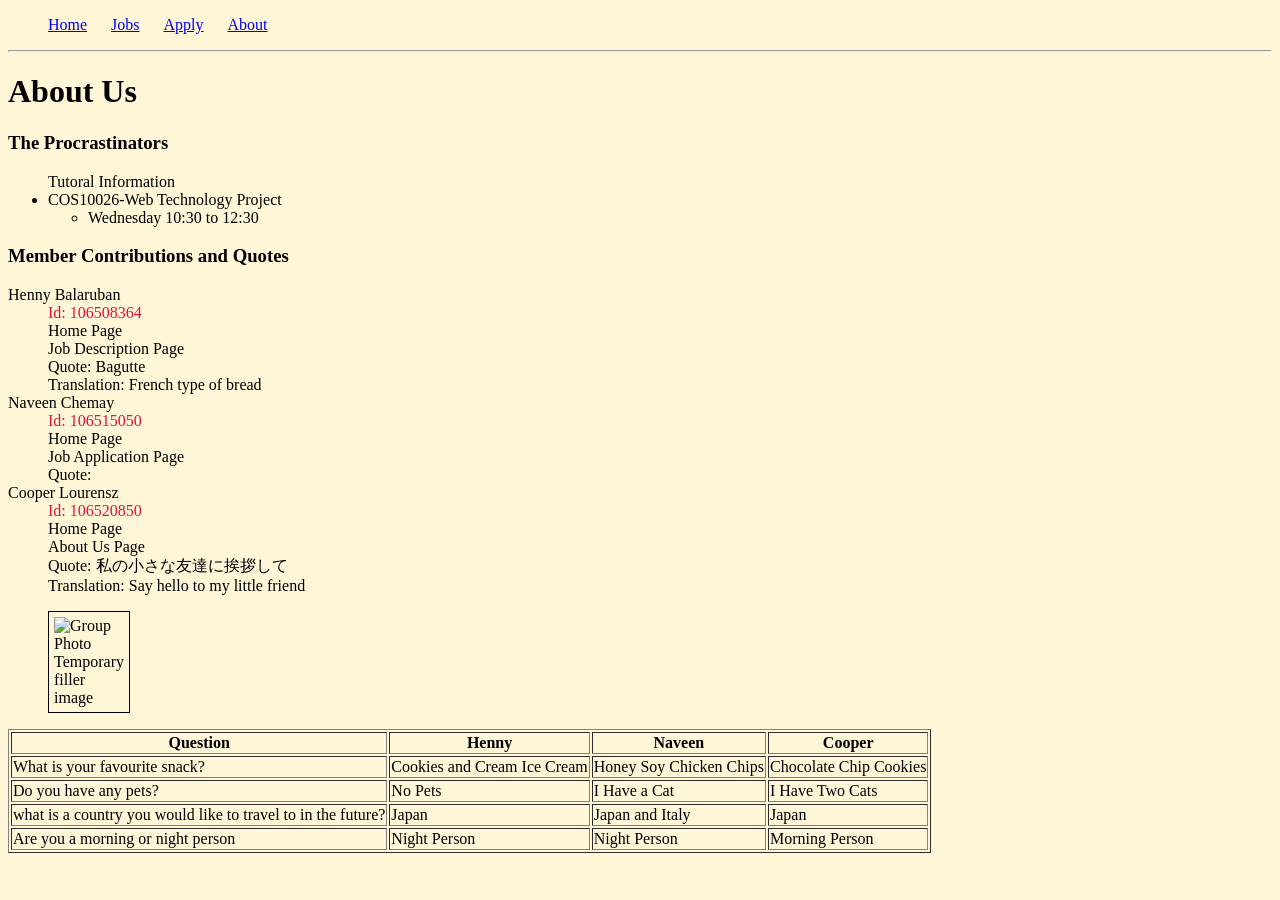
==== about.html @ 78cb0199 "" ====
<!DOCTYPE html>
<html lang="en">

<head>
    <meta charset="UTF-8">
    <meta name="viewport" content="width=device-width, initial-scale=1.0">
    <title>About Us</title>
    <link rel="stylesheet" href="styles.css">

    <style>
        figure {
            width: min-content;
            border: 1px solid black;
            padding: 5px;
        }
    </style>
</head>

<body>
    <header>
        <!-- Horrizontal navigation to pages  -->
        <ul class="nav">
            <li><a href="home.html">Home</a></li>
            <li><a href="jobs.html">Jobs</a></li>
            <li><a href="apply.html">Apply</a></li>
            <li><a href="about.html">About</a></li>
        </ul>
        <hr>
    </header>
    <h1>About Us</h1>
    <h3>The Procrastinators</h3>
    <ul>
        Tutoral Information
        <li>COS10026-Web Technology Project</li>
        <ul>
            <li>Wednesday 10:30 to 12:30</li>
        </ul>
    </ul>
    <h3>Member Contributions and Quotes</h3>
    <dl>
        <dt>Henny Balaruban</dt>
        <dd style="color: crimson;"> Id: 106508364</dd>
        <dd>Home Page</dd>
        <dd>Job Description Page</dd>
        <dd>Quote: Bagutte</dd>
        <dd>Translation: French type of bread</dd>
        <dt>Naveen Chemay</dt>
        <dd style="color: crimson;">Id: 106515050</dd>
        <dd>Home Page</dd>
        <dd>Job Application Page</dd>
        <dd>Quote: </dd>
        <dt>Cooper Lourensz</dt>
        <dd style="color: crimson;">Id: 106520850</dd>
        <dd>Home Page</dd>
        <dd>About Us Page</dd>
        <dd>Quote: 私の小さな友達に挨拶して </dd>
        <dd>Translation: Say hello to my little friend</dd>
    </dl>

    <figure>

        <img src="Images/GroupPhoto.HEIC" alt="Group Photo">
        <figcaption>Temporary filler image</figcaption>
    </figure>

    <table border="1">
        <tr>
            <th>Question</th>
            <th>Henny</th>
            <th>Naveen</th>
            <th>Cooper</th>
        </tr>
        <tr>
            <td>What is your favourite snack?</td>
            <td>Cookies and Cream Ice Cream</td>
            <td>Honey Soy Chicken Chips</td>
            <td>Chocolate Chip Cookies</td>
        </tr>
        <tr>
            <td>Do you have any pets?</td>
            <td>No Pets</td>
            <td>I Have a Cat</td>
            <td>I Have Two Cats</td>
        </tr>
        <tr>
            <td>what is a country you would like to travel to in the future?</td>
            <td>Japan</td>
            <td>Japan and Italy</td>
            <td>Japan</td>
        </tr>
        <tr>
            <td>Are you a morning or night person</td>
            <td>Night Person</td>
            <td>Night Person</td>
            <td>Morning Person</td>
        </tr>
    </table>
</body>

</html>
---- styles.css ----
ul.nav li {
    display: inline;
    /* Display list items in a horizontal line */
    margin-right: 20px;
    /* Add some spacing between items */
}

body {
    background-color: #fff5d7;
}

.job-listing {
    display: flex;
    gap: 20px;
    justify-content: center;
    padding: 20px;
    max-width: 1000px;
}

.job1,
.job2 {
    background: #ffffff;
    border: 1px solid white;
    border-radius: 8px;
    padding: 20px;
    flex: 1;
    box-shadow: 0 0 10px rgba(0, 0, 0, 0.1);
}
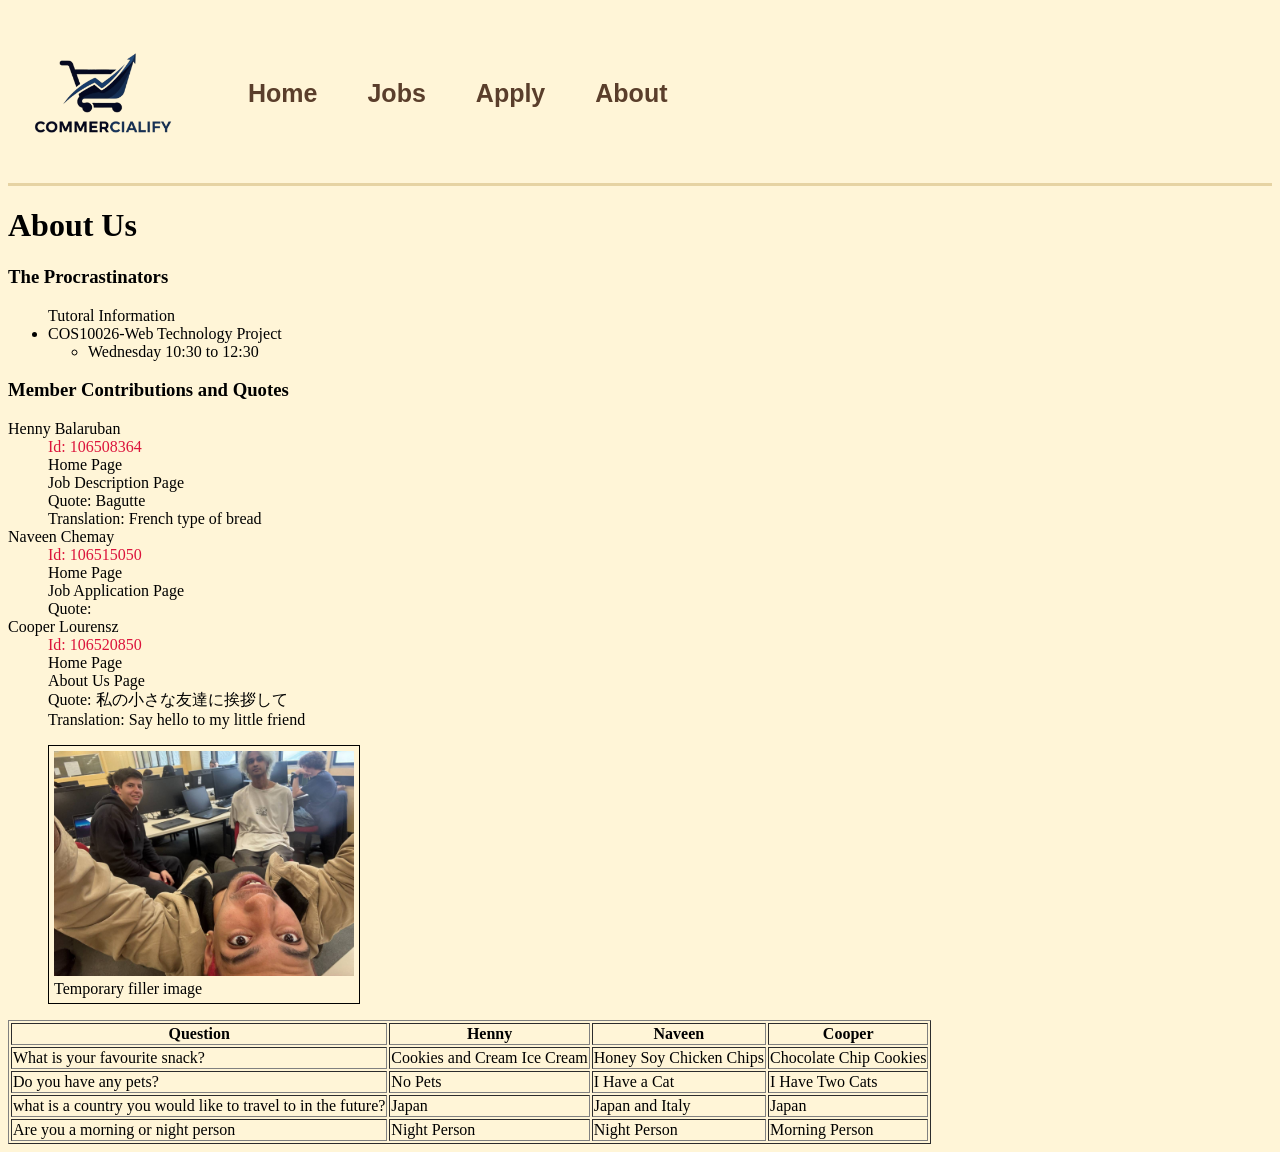
==== commit a3877325: "Navigation Links and Logo" ====
--- a/about.html
+++ b/about.html
@@ -20,6 +20,7 @@
     <header>
         <!-- Horrizontal navigation to pages  -->
         <ul class="nav">
+            <img src="Images/Compressed logo.png" alt="Company Logo" width="150">
             <li><a href="home.html">Home</a></li>
             <li><a href="jobs.html">Jobs</a></li>
             <li><a href="apply.html">Apply</a></li>
@@ -59,7 +60,7 @@
 
     <figure>
 
-        <img src="Images/GroupPhoto.HEIC" alt="Group Photo">
+        <img src="Images/GroupPhoto (1).jpg" alt="Group Photo" width="300">
         <figcaption>Temporary filler image</figcaption>
     </figure>
 
--- a/styles.css
+++ b/styles.css
@@ -15,14 +15,90 @@
     justify-content: center;
     padding: 20px;
     max-width: 1000px;
+
+}
+
+HEAD .job1,
+.job2 {
+    background: #ffffff;
+    border: 1px solid white;
 }
 
 .job1,
 .job2 {
-    background: #ffffff;
+    background: #fff5d7;
     border: 1px solid white;
     border-radius: 8px;
     padding: 20px;
     flex: 1;
     box-shadow: 0 0 10px rgba(0, 0, 0, 0.1);
+
+}
+
+.job1:hover,
+.job2:hover {
+    box-shadow: 0 0 15px rgba(0, 0, 0, 0.2);
+}
+
+.job-listing h4,
+.job-listing h3 {
+    color: #2f182b
+}
+
+.nav {
+    display: flex;
+    align-items: center;
+    gap: 30px;
+    list-style: none;
+    padding: 10px 20px;
+    margin: 0;
+    background-color: #fff5d7;
+}
+
+.nav img {
+    margin-right: 40px;
+}
+
+.nav a {
+    text-decoration: none;
+    font-family: Arial, sans-serif;
+    font-size: 25px;
+    color: #5a3e2b;
+    /* warm dark brown */
+    font-weight: 600;
+    transition: all 0.3s ease;
+}
+
+.nav a:hover {
+    color: #d97706;
+}
+
+.nav a:active {
+    color: #b45309;
+}
+
+header hr {
+    border: none;
+    height: 3px;
+    background-color: #e6d3a3;
+    margin-top: 5px;
+}
+
+.nav a {
+    position: relative;
+}
+
+.nav a::after {
+    content: "";
+    position: absolute;
+    width: 0;
+    height: 2px;
+    bottom: -4px;
+    left: 0;
+    background-color: #d97706;
+    transition: width 0.3s ease;
+}
+
+.nav a:hover::after {
+    width: 100%;
 }
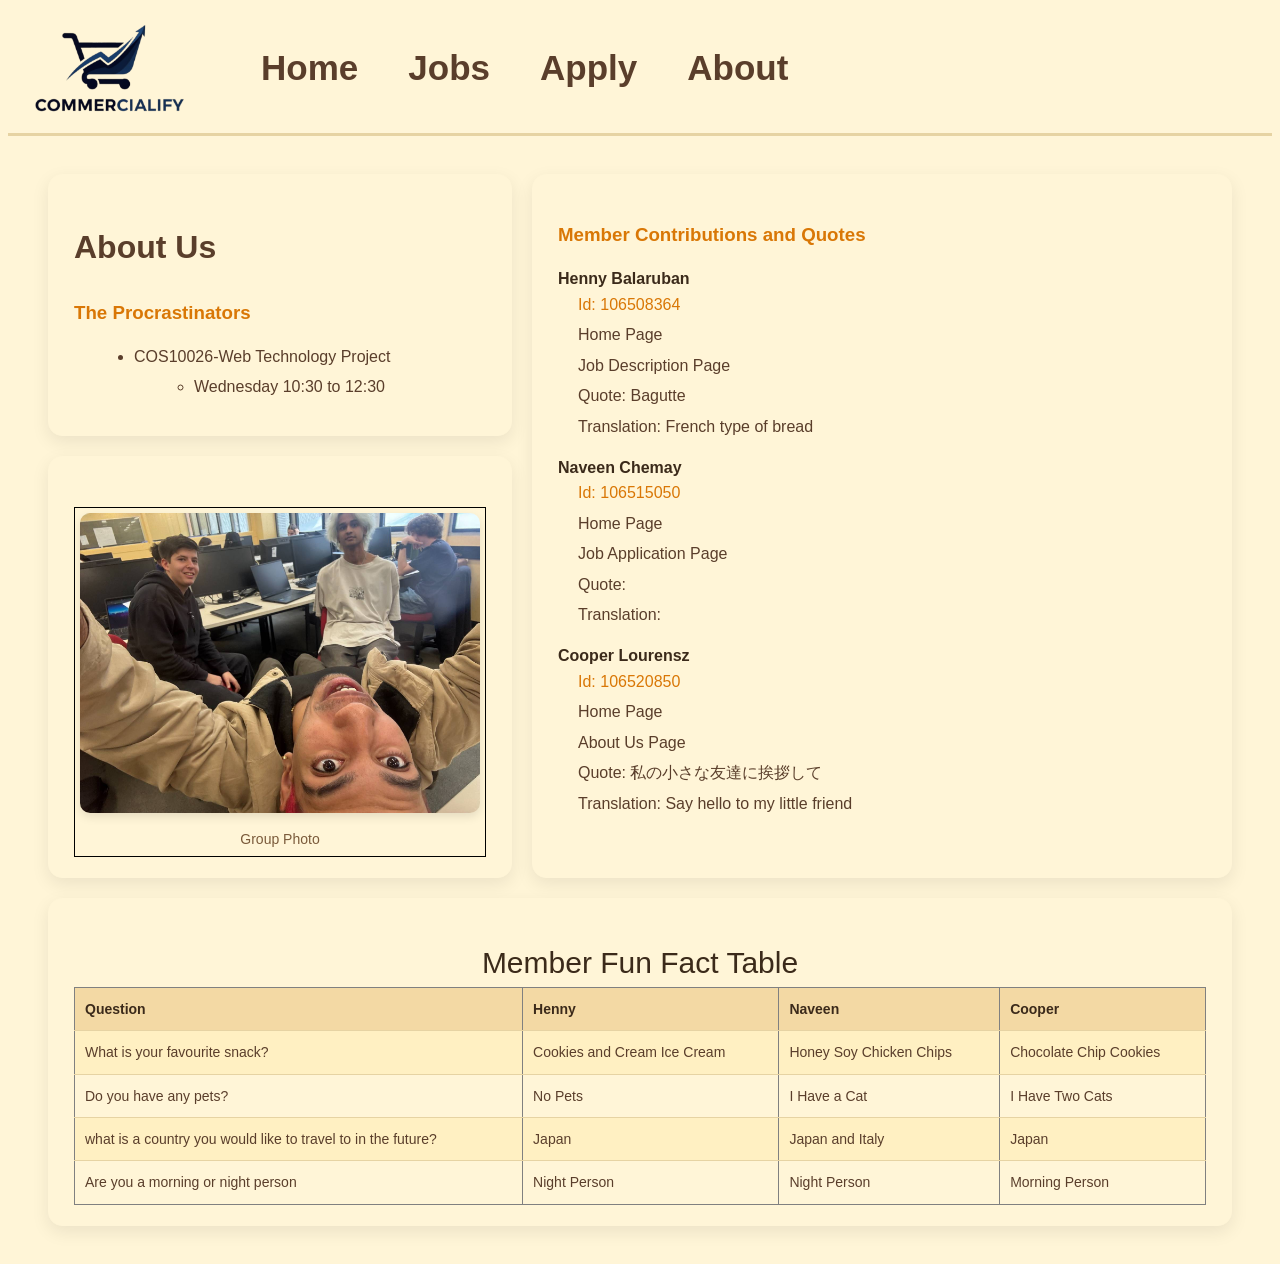
==== commit 41d8f200: "About page done and links and logo for all pages css done" ====
--- a/about.html
+++ b/about.html
@@ -6,6 +6,7 @@
     <meta name="viewport" content="width=device-width, initial-scale=1.0">
     <title>About Us</title>
     <link rel="stylesheet" href="styles.css">
+    <link rel="stylesheet" href="about.css">
 
     <style>
         figure {
@@ -20,7 +21,7 @@
     <header>
         <!-- Horrizontal navigation to pages  -->
         <ul class="nav">
-            <img src="Images/Compressed logo.png" alt="Company Logo" width="150">
+            <img src="Images/Compressed logo.png" alt="Company Logo" height="100">
             <li><a href="home.html">Home</a></li>
             <li><a href="jobs.html">Jobs</a></li>
             <li><a href="apply.html">Apply</a></li>
@@ -28,74 +29,83 @@
         </ul>
         <hr>
     </header>
-    <h1>About Us</h1>
-    <h3>The Procrastinators</h3>
-    <ul>
-        Tutoral Information
-        <li>COS10026-Web Technology Project</li>
-        <ul>
-            <li>Wednesday 10:30 to 12:30</li>
-        </ul>
-    </ul>
-    <h3>Member Contributions and Quotes</h3>
-    <dl>
-        <dt>Henny Balaruban</dt>
-        <dd style="color: crimson;"> Id: 106508364</dd>
-        <dd>Home Page</dd>
-        <dd>Job Description Page</dd>
-        <dd>Quote: Bagutte</dd>
-        <dd>Translation: French type of bread</dd>
-        <dt>Naveen Chemay</dt>
-        <dd style="color: crimson;">Id: 106515050</dd>
-        <dd>Home Page</dd>
-        <dd>Job Application Page</dd>
-        <dd>Quote: </dd>
-        <dt>Cooper Lourensz</dt>
-        <dd style="color: crimson;">Id: 106520850</dd>
-        <dd>Home Page</dd>
-        <dd>About Us Page</dd>
-        <dd>Quote: 私の小さな友達に挨拶して </dd>
-        <dd>Translation: Say hello to my little friend</dd>
-    </dl>
+    <main class="grid-container">
+        <section class="card card-1">
+            <h1>About Us</h1>
+            <h3>The Procrastinators</h3>
+            <ul>
+                <li>COS10026-Web Technology Project</li>
+                <ul>
+                    <li>Wednesday 10:30 to 12:30</li>
+                </ul>
+            </ul>
+        </section>
+        <section class="card card-2">
+            <h3>Member Contributions and Quotes</h3>
+            <dl>
+                <dt>Henny Balaruban</dt>
+                <dd style="color: #d97706;"> Id: 106508364</dd>
+                <dd>Home Page</dd>
+                <dd>Job Description Page</dd>
+                <dd>Quote: Bagutte</dd>
+                <dd>Translation: French type of bread</dd>
+                <dt>Naveen Chemay</dt>
+                <dd style="color: #d97706;">Id: 106515050</dd>
+                <dd>Home Page</dd>
+                <dd>Job Application Page</dd>
+                <dd>Quote: </dd>
+                <dd>Translation:</dd>
+                <dt>Cooper Lourensz</dt>
+                <dd style="color: #d97706;">Id: 106520850</dd>
+                <dd>Home Page</dd>
+                <dd>About Us Page</dd>
+                <dd>Quote: 私の小さな友達に挨拶して </dd>
+                <dd>Translation: Say hello to my little friend</dd>
+            </dl>
+        </section>
+        <section class="card card-3">
+            <figure>
 
-    <figure>
-
-        <img src="Images/GroupPhoto (1).jpg" alt="Group Photo" width="300">
-        <figcaption>Temporary filler image</figcaption>
-    </figure>
-
-    <table border="1">
-        <tr>
-            <th>Question</th>
-            <th>Henny</th>
-            <th>Naveen</th>
-            <th>Cooper</th>
-        </tr>
-        <tr>
-            <td>What is your favourite snack?</td>
-            <td>Cookies and Cream Ice Cream</td>
-            <td>Honey Soy Chicken Chips</td>
-            <td>Chocolate Chip Cookies</td>
-        </tr>
-        <tr>
-            <td>Do you have any pets?</td>
-            <td>No Pets</td>
-            <td>I Have a Cat</td>
-            <td>I Have Two Cats</td>
-        </tr>
-        <tr>
-            <td>what is a country you would like to travel to in the future?</td>
-            <td>Japan</td>
-            <td>Japan and Italy</td>
-            <td>Japan</td>
-        </tr>
-        <tr>
-            <td>Are you a morning or night person</td>
-            <td>Night Person</td>
-            <td>Night Person</td>
-            <td>Morning Person</td>
-        </tr>
-    </table>
+                <img src="Images/GroupPhoto (1).jpg" alt="Group Photo" width="400">
+                <figcaption>Group Photo</figcaption>
+            </figure>
+        </section>
+        <section class="card card-4">
+            <table border="1">
+                <caption class="table_caption">Member Fun Fact Table </caption>
+                <tr>
+                    <th>Question</th>
+                    <th>Henny</th>
+                    <th>Naveen</th>
+                    <th>Cooper</th>
+                </tr>
+                <tr>
+                    <td>What is your favourite snack?</td>
+                    <td>Cookies and Cream Ice Cream</td>
+                    <td>Honey Soy Chicken Chips</td>
+                    <td>Chocolate Chip Cookies</td>
+                </tr>
+                <tr>
+                    <td>Do you have any pets?</td>
+                    <td>No Pets</td>
+                    <td>I Have a Cat</td>
+                    <td>I Have Two Cats</td>
+                </tr>
+                <tr>
+                    <td>what is a country you would like to travel to in the future?</td>
+                    <td>Japan</td>
+                    <td>Japan and Italy</td>
+                    <td>Japan</td>
+                </tr>
+                <tr>
+                    <td>Are you a morning or night person</td>
+                    <td>Night Person</td>
+                    <td>Night Person</td>
+                    <td>Morning Person</td>
+                </tr>
+            </table>
+        </section>
+    </main>
 </body>
 
 </html>
--- a/styles.css
+++ b/styles.css
@@ -62,7 +62,7 @@
 .nav a {
     text-decoration: none;
     font-family: Arial, sans-serif;
-    font-size: 25px;
+    font-size: 35px;
     color: #5a3e2b;
     /* warm dark brown */
     font-weight: 600;
@@ -82,6 +82,7 @@
     height: 3px;
     background-color: #e6d3a3;
     margin-top: 5px;
+
 }
 
 .nav a {
--- a/about.css
+++ b/about.css
@@ -0,0 +1,175 @@
+/* Main container */
+main {
+    padding: 30px 40px;
+    font-family: Arial, sans-serif;
+    color: #5a3e2b;
+    line-height: 1.6;
+}
+
+/* Headings */
+main h1 {
+    font-size: 32px;
+    margin-bottom: 10px;
+}
+
+main h3 {
+    margin-top: 25px;
+    margin-bottom: 10px;
+    color: #d97706;
+    /* accent color */
+}
+
+/* Lists */
+main ul {
+    margin-left: 20px;
+    margin-bottom: 15px;
+}
+
+main li {
+    margin-bottom: 5px;
+}
+
+/* Description list (team section) */
+main dl {
+    margin-bottom: 25px;
+}
+
+main dt {
+    font-weight: bold;
+    margin-top: 15px;
+    color: #3b2a1a;
+}
+
+main dd {
+    margin-left: 20px;
+    margin-bottom: 5px;
+}
+
+/* Image + caption */
+figure {
+    margin: 30px 0;
+    text-align: center;
+}
+
+figure img {
+    border-radius: 10px;
+    box-shadow: 0 4px 10px rgba(0, 0, 0, 0.1);
+}
+
+figcaption {
+    margin-top: 8px;
+    font-size: 14px;
+    color: #7a5a3a;
+}
+
+/* Table styling */
+table {
+    width: 100%;
+    border-collapse: collapse;
+    margin-top: 20px;
+    font-size: 14px;
+}
+
+/* Table header */
+th {
+    background-color: #f3d9a4;
+    color: #3b2a1a;
+    padding: 10px;
+    text-align: left;
+}
+
+/* Table cells */
+td {
+    padding: 10px;
+    border-top: 1px solid #e6d3a3;
+}
+
+/* Zebra striping */
+tr:nth-child(even) {
+    background-color: #fff0c2;
+}
+
+/* Hover effect */
+tr:hover {
+    background-color: #ffe4a3;
+}
+
+/* Layout spacing */
+main {
+    padding: 30px 40px;
+    font-family: Arial, sans-serif;
+    color: #5a3e2b;
+}
+
+/* Main grid layout */
+.grid-container {
+    display: grid;
+    grid-template-columns: repeat(12, 1fr);
+    grid-auto-rows: minmax(80px, auto);
+    gap: 20px;
+    padding: 30px 40px;
+    font-family: Arial, sans-serif;
+    color: #5a3e2b;
+    background-color: #fff5d7;
+}
+
+/* Card styling */
+.card {
+    background-color: #fff5d7;
+    padding: 20px 25px;
+    border-radius: 14px;
+    box-shadow: 0 6px 18px rgba(0, 0, 0, 0.08);
+    border: 1px solid #fff5d7;
+    transition: transform 0.2s ease, box-shadow 0.2s ease;
+}
+
+.card:hover {
+    transform: translateY(-4px);
+    box-shadow: 0 10px 24px rgba(0, 0, 0, 0.12);
+}
+
+
+
+/* 1st card (top-left) */
+.card-1 {
+    grid-column: 1 / 2;
+    grid-row: span 1;
+}
+
+/* 2nd card (top-right) */
+.card-2 {
+    grid-column: 2 / 13;
+    grid-row: span 3;
+}
+
+/* 3rd card (bottom-left under card 1) */
+.card-3 {
+    grid-column: 1 / 2;
+    grid-row: span 2;
+}
+
+/* 4th card (table spans full width at bottom) */
+.card-4 {
+    grid-column: 1 / 13;
+}
+
+.card-1 {
+    max-height: 220px;
+}
+
+.card-2 {
+    max-height: 680px;
+}
+
+.card-3 {
+    max-height: 380px;
+}
+
+.card-4 {
+    max-height: 380px;
+}
+
+.table_caption {
+    font-size: 30px;
+    color: #3b2a1a;
+}
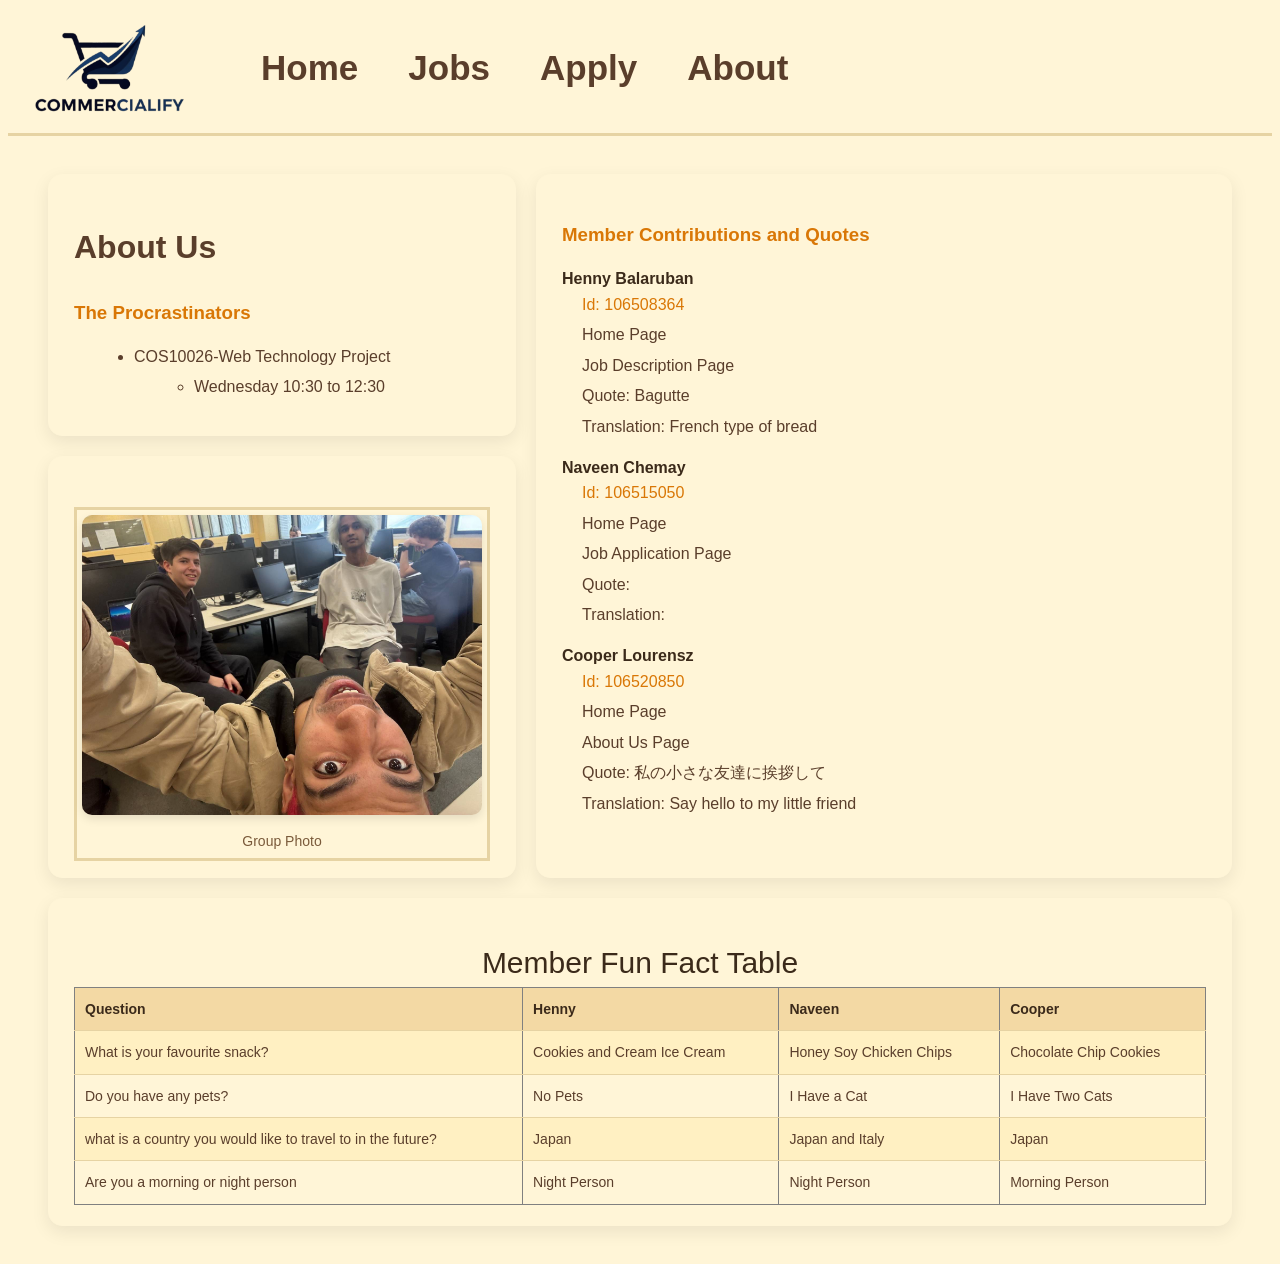
==== commit cd29d4b0: "Group photo border change" ====
--- a/about.html
+++ b/about.html
@@ -11,7 +11,7 @@
     <style>
         figure {
             width: min-content;
-            border: 1px solid black;
+            border: 3px solid #e6d3a3;
             padding: 5px;
         }
     </style>
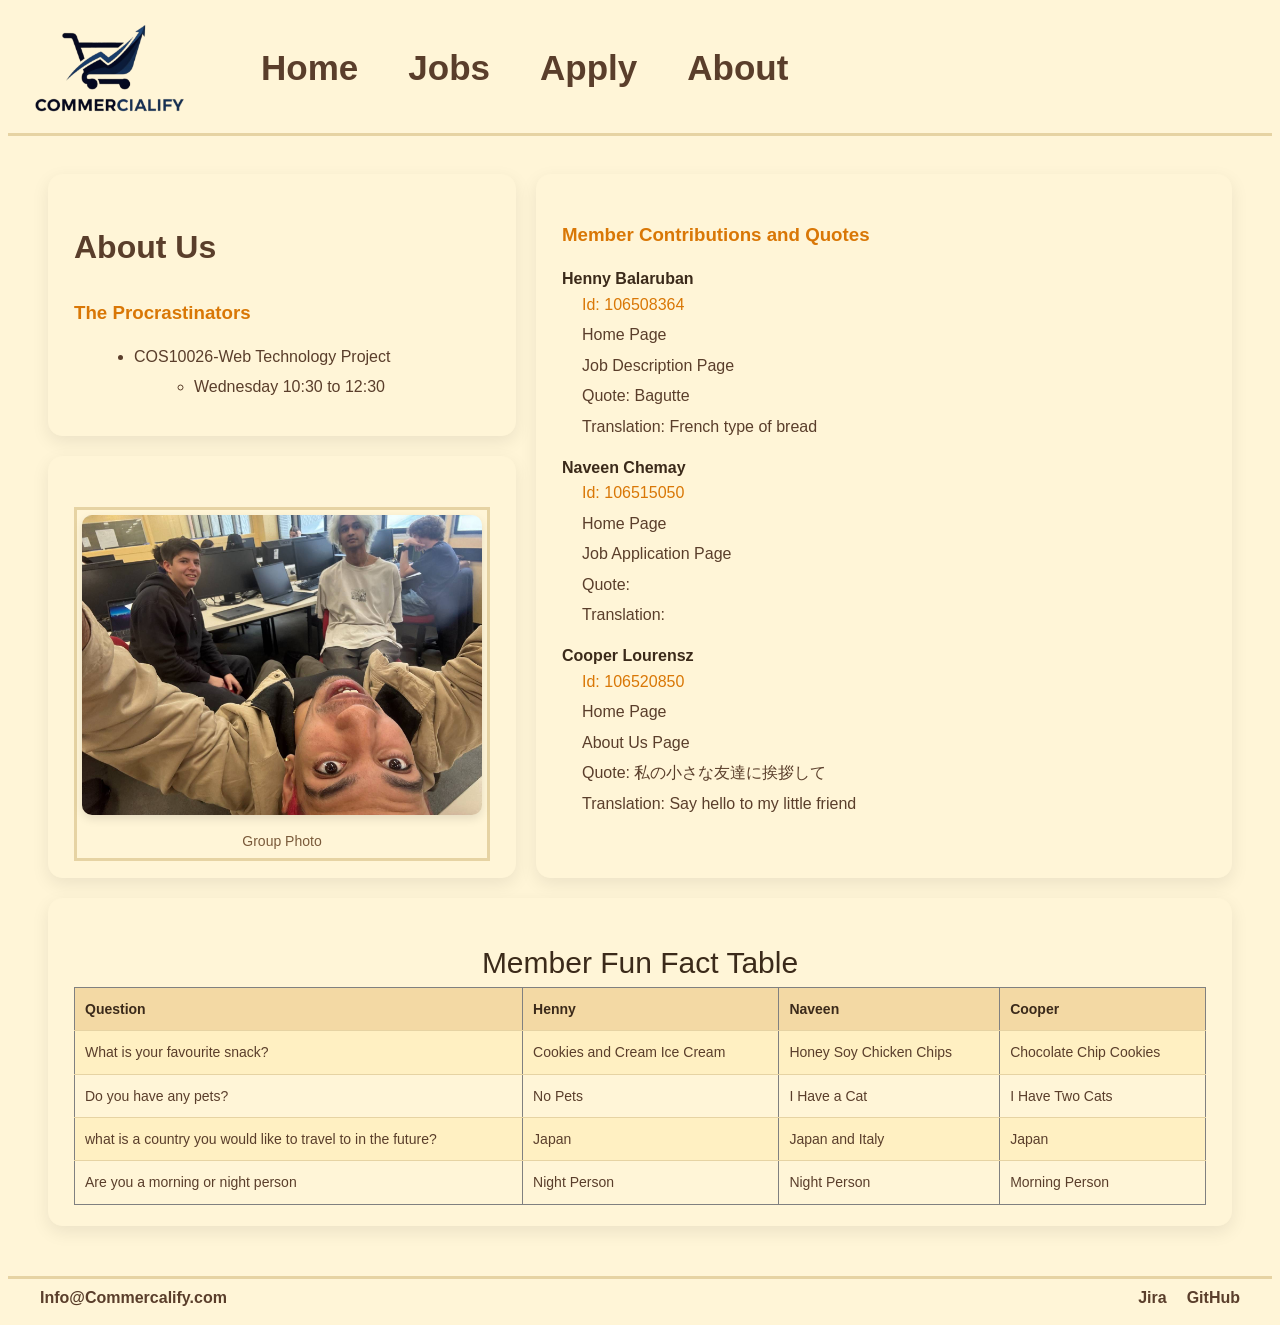
==== commit 2cb4270f: "Footer added to all pages, styling optimised too." ====
--- a/about.html
+++ b/about.html
@@ -106,6 +106,16 @@
             </table>
         </section>
     </main>
+
+    <footer>
+        <div class="footer-content">
+            <a href="mailto:Info@Commercalify.com">Info@Commercalify.com</a>
+            <div class="links">
+                <a href="https://webtechprojecthbnccl.atlassian.net/jira/software/projects/SCRUM/boards/1/backlog?atlOrigin=eyJpIjoiYjcwY2U5ZWMyMDAzNDdmOThkMjVhM2UwYTcxODViZmEiLCJwIjoiaiJ9 " target="_blank">Jira</a>
+                <a href="https://github.com/Hennyy-B/Web_TechProject.git" target="_blank">GitHub</a>
+            </div>
+        </div>
+    </footer>
 </body>
 
 </html>
--- a/styles.css
+++ b/styles.css
@@ -18,31 +18,67 @@
 
 }
 
-HEAD .job1,
-.job2 {
-    background: #ffffff;
-    border: 1px solid white;
+.card {
+    background: #fff5d7;
+    border-radius: 12px;
+    padding: 20px;
+    box-shadow: 0 0 10px rgba(0, 0, 0, 0.1);
+    transition: box-shadow 0.2s ease, transform 0.2s ease;
 }
 
-.job1,
-.job2 {
-    background: #fff5d7;
-    border: 1px solid white;
-    border-radius: 8px;
-    padding: 20px;
-    flex: 1;
-    box-shadow: 0 0 10px rgba(0, 0, 0, 0.1);
-
-}
-
-.job1:hover,
-.job2:hover {
+.card:hover {
     box-shadow: 0 0 15px rgba(0, 0, 0, 0.2);
 }
 
-.job-listing h4,
-.job-listing h3 {
-    color: #2f182b
+.job1, .job2, .job-summary-card {
+    width: 100%;
+}
+
+.job-listing {
+    display: flex;
+    gap: 20px;
+    justify-content: center;
+    padding: 20px;
+    max-width: 1000px;
+    flex-wrap: wrap;
+}
+
+h3 {
+    color: #d97706;
+}
+
+h4 {
+    color: #5a3e2b;
+}
+
+p {
+    color: #5a3e2b;
+    line-height: 1.6;
+}
+
+
+.job-summary {
+    display: flex;
+    justify-content: center;
+    gap: 20px;
+    flex-wrap: wrap;
+    padding: 20px 20px 0;
+}
+
+.job-summary-card,
+.application-tips {
+    max-width: 420px;
+}
+
+.job-count {
+    font-size: 18px;
+    margin-bottom: 16px;
+    font-weight: 700;
+}
+
+.application-tips ul {
+    margin: 0;
+    padding-left: 18px;
 }
 
 .nav {
@@ -50,6 +86,9 @@
     align-items: center;
     gap: 30px;
     list-style: none;
+    padding: 10px 20px;
+    margin: 0;
+    background-color: #fff5d7;
     padding: 10px 20px;
     margin: 0;
     background-color: #fff5d7;
@@ -102,4 +141,37 @@
 
 .nav a:hover::after {
     width: 100%;
+}
+
+footer {
+    background-color: #fff5d7;
+    border-top: 3px solid #e6d3a3;
+    margin-top: 20px;
+}
+
+.footer-content {
+    display: flex;
+    justify-content: space-between;
+    align-items: center;
+    padding: 10px 20px;
+    max-width: 1200px;
+    margin: 0 auto;
+}
+
+.footer-content a {
+    text-decoration: none;
+    color: #5a3e2b;
+    font-family: Arial, sans-serif;
+    font-size: 16px;
+    font-weight: 600;
+    transition: color 0.3s ease;
+}
+
+.footer-content a:hover {
+    color: #d97706;
+}
+
+.links {
+    display: flex;
+    gap: 20px;
 }
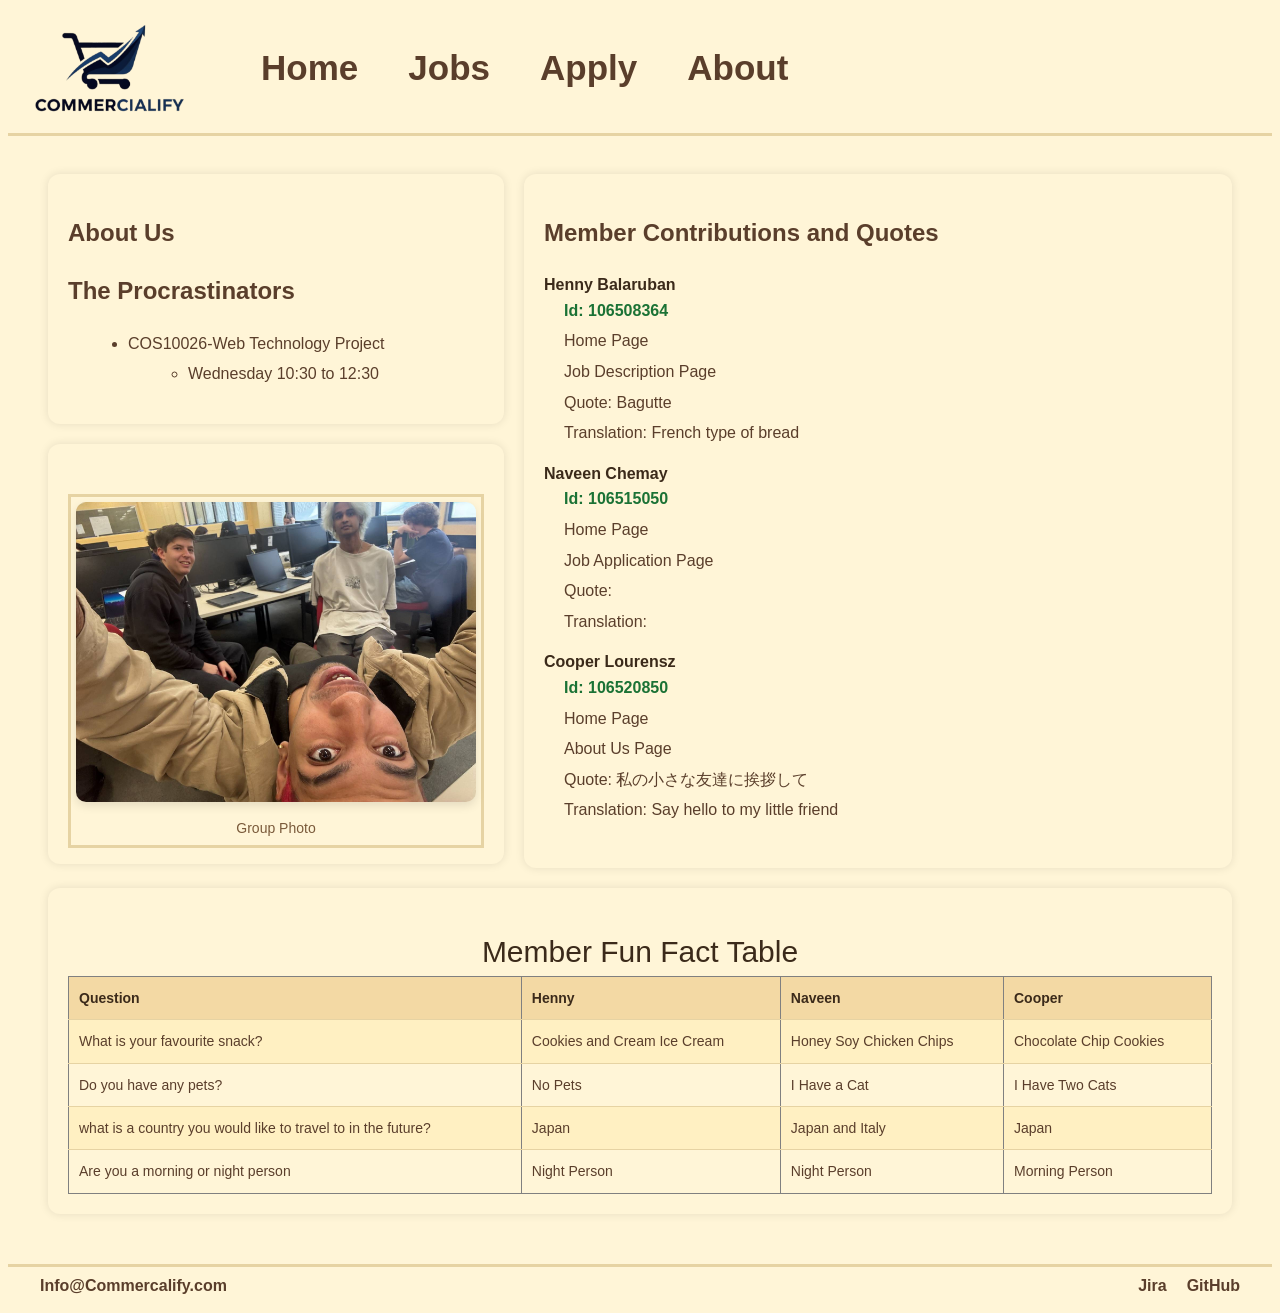
==== commit dbbdd294: "Index page complete" ====
--- a/about.html
+++ b/about.html
@@ -6,7 +6,7 @@
     <meta name="viewport" content="width=device-width, initial-scale=1.0">
     <title>About Us</title>
     <link rel="stylesheet" href="styles.css">
-    <link rel="stylesheet" href="about.css">
+
 
     <style>
         figure {
@@ -22,17 +22,17 @@
         <!-- Horrizontal navigation to pages  -->
         <ul class="nav">
             <img src="Images/Compressed logo.png" alt="Company Logo" height="100">
-            <li><a href="home.html">Home</a></li>
+            <li><a href="index.html">Home</a></li>
             <li><a href="jobs.html">Jobs</a></li>
             <li><a href="apply.html">Apply</a></li>
             <li><a href="about.html">About</a></li>
         </ul>
         <hr>
     </header>
-    <main class="grid-container">
+    <main class="grid_layout">
         <section class="card card-1">
             <h1>About Us</h1>
-            <h3>The Procrastinators</h3>
+            <h2>The Procrastinators</h2>
             <ul>
                 <li>COS10026-Web Technology Project</li>
                 <ul>
@@ -41,22 +41,22 @@
             </ul>
         </section>
         <section class="card card-2">
-            <h3>Member Contributions and Quotes</h3>
+            <h2>Member Contributions and Quotes</h2>
             <dl>
                 <dt>Henny Balaruban</dt>
-                <dd style="color: #d97706;"> Id: 106508364</dd>
+                <dd style="color: #1b7235;"> <strong>Id: 106508364</strong></dd>
                 <dd>Home Page</dd>
                 <dd>Job Description Page</dd>
                 <dd>Quote: Bagutte</dd>
                 <dd>Translation: French type of bread</dd>
                 <dt>Naveen Chemay</dt>
-                <dd style="color: #d97706;">Id: 106515050</dd>
+                <dd style="color: #1b7235;"><strong>Id: 106515050</strong></dd>
                 <dd>Home Page</dd>
                 <dd>Job Application Page</dd>
                 <dd>Quote: </dd>
                 <dd>Translation:</dd>
                 <dt>Cooper Lourensz</dt>
-                <dd style="color: #d97706;">Id: 106520850</dd>
+                <dd style="color: #1b7235;"><strong>Id: 106520850</strong></dd>
                 <dd>Home Page</dd>
                 <dd>About Us Page</dd>
                 <dd>Quote: 私の小さな友達に挨拶して </dd>
@@ -111,7 +111,8 @@
         <div class="footer-content">
             <a href="mailto:Info@Commercalify.com">Info@Commercalify.com</a>
             <div class="links">
-                <a href="https://webtechprojecthbnccl.atlassian.net/jira/software/projects/SCRUM/boards/1/backlog?atlOrigin=eyJpIjoiYjcwY2U5ZWMyMDAzNDdmOThkMjVhM2UwYTcxODViZmEiLCJwIjoiaiJ9 " target="_blank">Jira</a>
+                <a href="https://webtechprojecthbnccl.atlassian.net/jira/software/projects/SCRUM/boards/1/backlog?atlOrigin=eyJpIjoiYjcwY2U5ZWMyMDAzNDdmOThkMjVhM2UwYTcxODViZmEiLCJwIjoiaiJ9 "
+                    target="_blank">Jira</a>
                 <a href="https://github.com/Hennyy-B/Web_TechProject.git" target="_blank">GitHub</a>
             </div>
         </div>
--- a/styles.css
+++ b/styles.css
@@ -9,15 +9,20 @@
     background-color: #fff5d7;
 }
 
-.job-listing {
-    display: flex;
-    gap: 20px;
-    justify-content: center;
-    padding: 20px;
-    max-width: 1000px;
-
-}
-
+h3 {
+    color: #d97706;
+}
+
+h4 {
+    color: #5a3e2b;
+}
+
+p {
+    color: #5a3e2b;
+    line-height: 1.6;
+}
+
+/* Reusable card styling for panel-like containers */
 .card {
     background: #fff5d7;
     border-radius: 12px;
@@ -30,63 +35,60 @@
     box-shadow: 0 0 15px rgba(0, 0, 0, 0.2);
 }
 
-.job1, .job2, .job-summary-card {
+.job1,
+.job2 {
     width: 100%;
 }
+
 
 .job-listing {
     display: flex;
+    /* use flexbox so cards can sit next to each other */
     gap: 20px;
-    justify-content: center;
+    justify-content: left;
+    /* align children toward the left edge */
     padding: 20px;
-    max-width: 1000px;
-    flex-wrap: wrap;
-}
-
-h3 {
-    color: #d97706;
-}
-
-h4 {
-    color: #5a3e2b;
-}
-
-p {
-    color: #5a3e2b;
-    line-height: 1.6;
-}
-
-
-.job-summary {
-    display: flex;
-    justify-content: center;
-    gap: 20px;
-    flex-wrap: wrap;
-    padding: 20px 20px 0;
-}
-
-.job-summary-card,
-.application-tips {
-    max-width: 420px;
-}
+    /* space inside the container */
+}
+
 
 .job-count {
     font-size: 18px;
     margin-bottom: 16px;
     font-weight: 700;
-}
-
-.application-tips ul {
-    margin: 0;
-    padding-left: 18px;
+    /* make the job count text bold */
+}
+
+/* Primary action button styling for apply links */
+.apply-btn {
+    display: inline-block;
+    /* allow padding and width while staying in line */
+    padding: 8px;
+    /* clickable space inside the button */
+    background-color: #ffad50;
+    color: #000000;
+    border-radius: 10px;
+    text-decoration: none;
+    font-weight: 700;
+    /* bold button label for emphasis */
+    transition: background-color 0.2s ease, transform 0.2s ease;
+    /*  hover animation */
+}
+
+.apply-btn:hover {
+    background-color: #b45309;
+    color: #ffffff;
 }
 
 .nav {
     display: flex;
+    /* use flex layout for the navigation row */
     align-items: center;
     gap: 30px;
     list-style: none;
+    /* remove default list bullets */
     padding: 10px 20px;
+    /* space inside the navigation bar */
     margin: 0;
     background-color: #fff5d7;
     padding: 10px 20px;
@@ -143,6 +145,7 @@
     width: 100%;
 }
 
+/* Footer design and layout */
 footer {
     background-color: #fff5d7;
     border-top: 3px solid #e6d3a3;
@@ -151,9 +154,12 @@
 
 .footer-content {
     display: flex;
+    /* arrange footer links and contact info in a row */
     justify-content: space-between;
+    /* push content to opposite sides */
     align-items: center;
     padding: 10px 20px;
+    /* space inside the footer container */
     max-width: 1200px;
     margin: 0 auto;
 }
@@ -174,4 +180,262 @@
 .links {
     display: flex;
     gap: 20px;
+}
+
+.search_form {
+    margin: 20px;
+}
+
+.search_form input {
+    padding: 8px;
+    width: 250px;
+    border-radius: 5px;
+    border: 1px solid #f0db9d;
+}
+
+.search_form button {
+    padding: 8px 12px;
+    border: 1px;
+    background-color: #f0db9d;
+    color: #5a3e2b;
+    border-radius: 5px;
+    cursor: pointer;
+}
+
+.home_container {
+    max-width: 1100px;
+    margin: 0 auto;
+    padding: 20px;
+}
+
+.company_name {
+    text-align: center;
+    padding: 30px 10px;
+}
+
+.company_name h1 {
+    font-size: 48px;
+    margin: 0;
+    color: #333;
+    letter-spacing: 1px;
+}
+
+.intro {
+    background: #fff5d7;
+    padding: 20px;
+    border-radius: 10px;
+    margin-bottom: 25px;
+    box-shadow: 0 2px 8px rgba(0, 0, 0, 0.1);
+}
+
+.intro h2 {
+    margin-top: 15px;
+    color: #333;
+}
+
+.intro p {
+    line-height: 1.6;
+    color: #444;
+}
+
+.product_section {
+    margin-top: 20px;
+}
+
+.product_section h2 {
+    margin-bottom: 10px;
+}
+
+.product_table {
+    width: 100%;
+    border-collapse: collapse;
+    background: #fff5d7;
+    border-radius: 10px;
+    box-shadow: 0 2px 8px rgba(0, 0, 0, 0.1);
+}
+
+.product_table th {
+    background-color: #ffcc66;
+    padding: 10px;
+    text-align: left;
+}
+
+.search_section {
+    margin-top: 30px;
+    text-align: center;
+}
+
+.search_form {
+    display: inline-flex;
+    gap: 10px;
+    background: #fff5d7;
+    padding: 10px;
+    border-radius: 10px;
+    box-shadow: 0 2px 8px rgba(0, 0, 0, 0.1);
+}
+
+.search_form input {
+    padding: 10px;
+    width: 250px;
+    border: 1px solid #ccc;
+    border-radius: 6px;
+    outline: none;
+}
+
+.search_form button {
+    padding: 10px 15px;
+    border: none;
+    background-color: #ffb347;
+    color: white;
+    border-radius: 6px;
+    cursor: pointer;
+    transition: 0.3s;
+}
+
+.search_form button:hover {
+    background-color: #ff9933;
+}
+
+/* Main container */
+main {
+    padding: 30px 40px;
+    font-family: Arial, sans-serif;
+    color: #5a3e2b;
+    line-height: 1.6;
+}
+
+/* Lists */
+main ul {
+    margin-left: 20px;
+    margin-bottom: 15px;
+}
+
+main li {
+    margin-bottom: 5px;
+}
+
+/* Description list (team section) */
+main dl {
+    margin-bottom: 25px;
+}
+
+main dt {
+    font-weight: bold;
+    margin-top: 15px;
+    color: #3b2a1a;
+}
+
+main dd {
+    margin-left: 20px;
+    margin-bottom: 5px;
+}
+
+/* Image + caption */
+figure {
+    margin: 30px 0;
+    text-align: center;
+}
+
+figure img {
+    border-radius: 10px;
+    box-shadow: 0 4px 10px rgba(0, 0, 0, 0.1);
+}
+
+figcaption {
+    margin-top: 8px;
+    font-size: 14px;
+    color: #7a5a3a;
+}
+
+/* Table styling */
+table {
+    width: 100%;
+    border-collapse: collapse;
+    margin-top: 20px;
+    font-size: 14px;
+}
+
+/* Table header */
+th {
+    background-color: #f3d9a4;
+    color: #3b2a1a;
+    padding: 10px;
+    text-align: left;
+}
+
+/* Table cells */
+td {
+    padding: 10px;
+    border-top: 1px solid #e6d3a3;
+}
+
+/* Zebra striping */
+tr:nth-child(even) {
+    background-color: #fff0c2;
+}
+
+/* Hover effect */
+tr:hover {
+    background-color: #ffe4a3;
+}
+
+/* Layout spacing */
+main {
+    padding: 30px 40px;
+}
+
+/* grid layout for about page*/
+.grid_layout{
+    display: grid;
+    grid-template-columns: repeat(12, 1fr);
+    grid-auto-rows: minmax(80px, auto);
+    gap: 20px;
+    padding: 30px 40px;
+    font-family: Arial, sans-serif;
+    color: #5a3e2b;
+    background-color: #fff5d7;
+}
+
+/* 1st card (top-left) */
+.card-1 {
+    grid-column: 1 / 2;
+    grid-row: span 1;
+}
+
+/* 2nd card (top-right) */
+.card-2 {
+    grid-column: 2 / 13;
+    grid-row: span 3;
+}
+
+/* 3rd card (bottom-left under card 1) */
+.card-3 {
+    grid-column: 1 / 2;
+    grid-row: span 2;
+}
+
+/* 4th card (table spans full width at bottom) */
+.card-4 {
+    grid-column: 1 / 13;
+}
+
+.card-1 {
+    max-height: 220px;
+}
+
+.card-2 {
+    max-height: 680px;
+}
+
+.card-3 {
+    max-height: 380px;
+}
+
+.card-4 {
+    max-height: 380px;
+}
+
+.table_caption {
+    font-size: 30px;
+    color: #3b2a1a;
 }
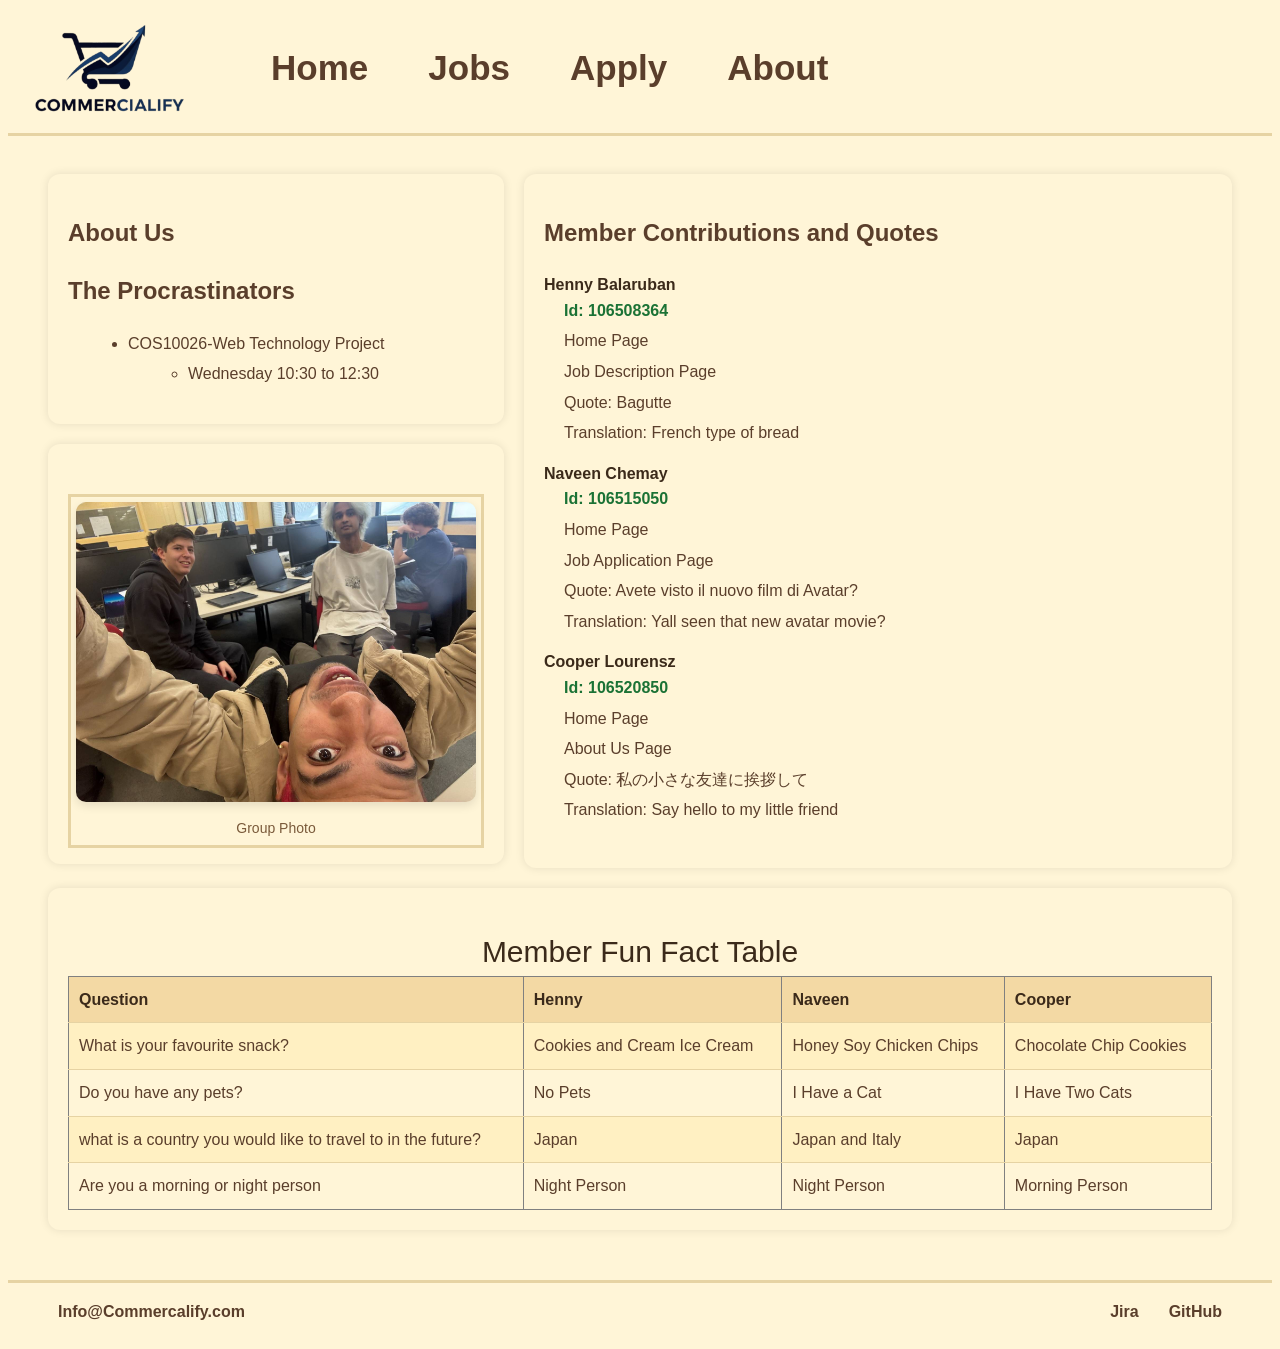
==== commit 395f8d72: "about page and css comments done" ====
--- a/about.html
+++ b/about.html
@@ -53,8 +53,8 @@
                 <dd style="color: #1b7235;"><strong>Id: 106515050</strong></dd>
                 <dd>Home Page</dd>
                 <dd>Job Application Page</dd>
-                <dd>Quote: </dd>
-                <dd>Translation:</dd>
+                <dd>Quote: Avete visto il nuovo film di Avatar?</dd>
+                <dd>Translation: Yall seen that new avatar movie?</dd>
                 <dt>Cooper Lourensz</dt>
                 <dd style="color: #1b7235;"><strong>Id: 106520850</strong></dd>
                 <dd>Home Page</dd>
--- a/styles.css
+++ b/styles.css
@@ -10,7 +10,7 @@
 }
 
 h3 {
-    color: #d97706;
+    color: #5a3e2b;
 }
 
 h4 {
@@ -55,8 +55,6 @@
 .job-count {
     font-size: 18px;
     margin-bottom: 16px;
-    font-weight: 700;
-    /* make the job count text bold */
 }
 
 /* Primary action button styling for apply links */
@@ -80,6 +78,7 @@
     color: #ffffff;
 }
 
+/* Naigation layout */
 .nav {
     display: flex;
     /* use flex layout for the navigation row */
@@ -100,6 +99,7 @@
     margin-right: 40px;
 }
 
+/* naigation link */
 .nav a {
     text-decoration: none;
     font-family: Arial, sans-serif;
@@ -117,7 +117,7 @@
 .nav a:active {
     color: #b45309;
 }
-
+/* header seperation line */
 header hr {
     border: none;
     height: 3px;
@@ -129,7 +129,7 @@
 .nav a {
     position: relative;
 }
-
+/* the links dont change after being used */
 .nav a::after {
     content: "";
     position: absolute;
@@ -181,7 +181,7 @@
     display: flex;
     gap: 20px;
 }
-
+/* index page search */
 .search_form {
     margin: 20px;
 }
@@ -192,7 +192,7 @@
     border-radius: 5px;
     border: 1px solid #f0db9d;
 }
-
+/* search button */
 .search_form button {
     padding: 8px 12px;
     border: 1px;
@@ -201,25 +201,13 @@
     border-radius: 5px;
     cursor: pointer;
 }
-
+/* index page layout */
 .home_container {
     max-width: 1100px;
     margin: 0 auto;
     padding: 20px;
 }
-
-.company_name {
-    text-align: center;
-    padding: 30px 10px;
-}
-
-.company_name h1 {
-    font-size: 48px;
-    margin: 0;
-    color: #333;
-    letter-spacing: 1px;
-}
-
+/* company slogan, description and acknowlangement of country section */
 .intro {
     background: #fff5d7;
     padding: 20px;
@@ -237,7 +225,7 @@
     line-height: 1.6;
     color: #444;
 }
-
+/* index page product table */
 .product_section {
     margin-top: 20px;
 }
@@ -259,7 +247,7 @@
     padding: 10px;
     text-align: left;
 }
-
+/* search and button index page */
 .search_section {
     margin-top: 30px;
     text-align: center;
@@ -286,7 +274,7 @@
     padding: 10px 15px;
     border: none;
     background-color: #ffb347;
-    color: white;
+    color: #5a3e2b;
     border-radius: 6px;
     cursor: pointer;
     transition: 0.3s;
@@ -314,7 +302,7 @@
     margin-bottom: 5px;
 }
 
-/* Description list (team section) */
+/* Description list team section */
 main dl {
     margin-bottom: 25px;
 }
@@ -330,7 +318,7 @@
     margin-bottom: 5px;
 }
 
-/* Image + caption */
+/* Image and caption */
 figure {
     margin: 30px 0;
     text-align: center;
@@ -346,8 +334,7 @@
     font-size: 14px;
     color: #7a5a3a;
 }
-
-/* Table styling */
+/* table styling */
 table {
     width: 100%;
     border-collapse: collapse;
@@ -355,7 +342,6 @@
     font-size: 14px;
 }
 
-/* Table header */
 th {
     background-color: #f3d9a4;
     color: #3b2a1a;
@@ -363,7 +349,6 @@
     text-align: left;
 }
 
-/* Table cells */
 td {
     padding: 10px;
     border-top: 1px solid #e6d3a3;
@@ -374,18 +359,16 @@
     background-color: #fff0c2;
 }
 
-/* Hover effect */
 tr:hover {
     background-color: #ffe4a3;
 }
 
-/* Layout spacing */
 main {
     padding: 30px 40px;
 }
 
 /* grid layout for about page*/
-.grid_layout{
+.grid_layout {
     display: grid;
     grid-template-columns: repeat(12, 1fr);
     grid-auto-rows: minmax(80px, auto);
@@ -396,25 +379,25 @@
     background-color: #fff5d7;
 }
 
-/* 1st card (top-left) */
+/* 1st card top left */
 .card-1 {
     grid-column: 1 / 2;
     grid-row: span 1;
 }
 
-/* 2nd card (top-right) */
+/* 2nd card top right */
 .card-2 {
     grid-column: 2 / 13;
     grid-row: span 3;
 }
 
-/* 3rd card (bottom-left under card 1) */
+/* 3rd card bottom left under card 1 */
 .card-3 {
     grid-column: 1 / 2;
     grid-row: span 2;
 }
 
-/* 4th card (table spans full width at bottom) */
+/* 4th card table spans full width at bottom */
 .card-4 {
     grid-column: 1 / 13;
 }
@@ -438,4 +421,414 @@
 .table_caption {
     font-size: 30px;
     color: #3b2a1a;
-}+}
+
+/* Extra small devices (phones, 600px and down) */
+@media only screen and (max-width: 600px) {
+    .nav {
+        flex-direction: column;
+        gap: 10px;
+        padding: 10px;
+    }
+
+    .nav img {
+        margin-right: 0;
+        margin-bottom: 10px;
+    }
+
+    .nav a {
+        font-size: 18px;
+    }
+
+    .job-listing {
+        flex-direction: column;
+        padding: 10px;
+        gap: 15px;
+    }
+
+    .job1,
+    .job2 {
+        width: 100%;
+    }
+
+    .job-summary {
+        flex-direction: column;
+        gap: 15px;
+    }
+
+    .job-summary-card,
+    .application-tips-card {
+        width: 100%;
+    }
+
+    .apply-btn {
+        padding: 10px 15px;
+        font-size: 14px;
+    }
+
+    main {
+        padding: 15px 10px;
+    }
+
+    .grid_layout {
+        grid-template-columns: 1fr;
+        gap: 10px;
+        padding: 10px;
+    }
+
+    .card-1,
+    .card-2,
+    .card-3,
+    .card-4 {
+        grid-column: 1;
+    }
+
+    .footer-content {
+        flex-direction: column;
+        gap: 10px;
+    }
+
+    .search_form {
+        flex-direction: column;
+        width: 100%;
+    }
+
+    .search_form input {
+        width: 100%;
+    }
+}
+
+/* Small devices (portrait tablets and large phones, 600px and up) */
+@media only screen and (min-width: 600px) {
+    .nav {
+        gap: 20px;
+    }
+
+    .nav a {
+        font-size: 24px;
+    }
+
+    .job-listing {
+        flex-direction: column;
+        gap: 15px;
+    }
+
+    .job-summary {
+        flex-direction: row;
+    }
+
+    .job-summary-card,
+    .application-tips-card {
+        width: 48%;
+    }
+
+    .search_form input {
+        width: 200px;
+    }
+
+    main {
+        padding: 20px 15px;
+    }
+
+    .footer-content {
+        flex-direction: row;
+        gap: 15px;
+    }
+
+    .footer-content a {
+        font-size: 14px;
+    }
+
+    .links {
+        gap: 15px;
+    }
+}
+
+/* Medium devices (landscape tablets, 768px and up) */
+@media only screen and (min-width: 768px) {
+    .nav {
+        gap: 30px;
+    }
+
+    .nav a {
+        font-size: 28px;
+    }
+
+    .job-listing {
+        flex-direction: row;
+        gap: 20px;
+    }
+
+    .job1,
+    .job2 {
+        width: 48%;
+    }
+
+    .job-summary {
+        flex-direction: row;
+        justify-content: space-between;
+    }
+
+    .job-summary-card,
+    .application-tips-card {
+        width: 45%;
+    }
+
+    .grid_layout {
+        grid-template-columns: repeat(2, 1fr);
+        gap: 15px;
+    }
+
+    .card-1 {
+        grid-column: 1;
+    }
+
+    .card-2 {
+        grid-column: 2;
+        grid-row: span 3;
+    }
+
+    .card-3 {
+        grid-column: 1;
+    }
+
+    .card-4 {
+        grid-column: 1 / 3;
+    }
+
+    main {
+        padding: 30px 25px;
+    }
+
+    .search_form input {
+        width: 250px;
+    }
+
+    .footer-content {
+        flex-direction: row;
+        padding: 15px 25px;
+    }
+
+    .footer-content a {
+        font-size: 15px;
+    }
+
+    .links {
+        gap: 20px;
+    }
+}
+
+/* Large devices (laptops/desktops, 992px and up) */
+@media only screen and (min-width: 992px) {
+    .nav {
+        gap: 30px;
+    }
+
+    .nav a {
+        font-size: 35px;
+    }
+
+    .job-listing {
+        flex-direction: row;
+        gap: 20px;
+    }
+
+    .job1,
+    .job2 {
+        width: 48%;
+    }
+
+    .job-summary {
+        flex-direction: row;
+        justify-content: space-between;
+    }
+
+    .job-summary-card,
+    .application-tips-card {
+        width: 25%;
+    }
+
+    .grid_layout {
+        grid-template-columns: repeat(12, 1fr);
+        gap: 20px;
+    }
+
+    .card-1 {
+        grid-column: 1 / 2;
+    }
+
+    .card-2 {
+        grid-column: 2 / 13;
+        grid-row: span 3;
+    }
+
+    .card-3 {
+        grid-column: 1 / 2;
+        grid-row: span 2;
+    }
+
+    .card-4 {
+        grid-column: 1 / 13;
+    }
+
+    main {
+        padding: 30px 40px;
+    }
+
+    .search_form {
+        display: inline-flex;
+    }
+
+    .search_form input {
+        width: 250px;
+    }
+
+    .footer-content {
+        flex-direction: row;
+    }
+}
+
+/* Extra large devices (large laptops and desktops, 1200px and up) */
+@media only screen and (min-width: 1200px) {
+    .nav {
+        gap: 40px;
+    }
+
+    .nav a {
+        font-size: 35px;
+    }
+
+    .home_container {
+        max-width: 1200px;
+    }
+
+    .job-listing {
+        gap: 30px;
+    }
+
+    .job1,
+    .job2 {
+        width: 48%;
+    }
+
+    .grid_layout {
+        grid-template-columns: repeat(12, 1fr);
+        gap: 20px;
+    }
+
+    main {
+        padding: 40px 50px;
+    }
+
+    table {
+        font-size: 16px;
+    }
+
+    .search_form input {
+        width: 300px;
+    }
+
+    .footer-content {
+        flex-direction: row;
+        padding: 20px 50px;
+        max-width: 1400px;
+    }
+
+    .footer-content a {
+        font-size: 16px;
+    }
+
+    .links {
+        gap: 30px;
+    }
+}
+
+
+/* Device Breakpoints found from https://www.w3schools.com/css/css_rwd_mediaqueries.asp */
+
+/* Styles for the application form page */
+.page-wrapper {
+    width: 100%;
+    padding: 20px;
+    box-sizing: border-box;
+    display: flex;
+    justify-content: center;
+}
+
+.application-form fieldset {
+    border: 1px solid #e6d3a3;
+    border-radius: 16px;
+    padding: 20px 30px 20px 22px;
+    background: #fff9ec;
+}
+
+.application-form legend {
+    font-size: 1.1rem;
+    font-weight: 700;
+    color: #5a3e2b;
+    padding: 0 8px;
+}
+
+.application-form p {
+    display: grid;
+    gap: 14px;
+    margin: 0;
+}
+
+.application-form .row2 {
+    grid-template-columns: repeat(2, minmax(0, 1fr));
+}
+
+.application-form .row2 label,
+.application-form .row2 input,
+.application-form .row2 select {
+    width: 100%;
+}
+
+.application-form .radio-row {
+    display: flex;
+    flex-wrap: wrap;
+    gap: 1rem;
+    align-items: center;
+}
+
+.application-form label {
+    font-weight: 600;
+    color: #5a3e2b;
+}
+
+.application-form input,
+.application-form select {
+    width: 100%;
+    padding: 10px 12px;
+    border: 1px solid #e6d3a3;
+    border-radius: 12px;
+    background: #fffdf8;
+    color: #5a3e2b;
+    font-size: 0.98rem;
+}
+
+.application-form input[type="submit"] {
+    width: 100%;
+    max-width: 320px;
+    justify-self: center;
+    padding: 12px 20px;
+    background: #ffad50;
+    color: #111;
+    border: none;
+    border-radius: 14px;
+    cursor: pointer;
+    font-size: 1rem;
+    font-weight: 700;
+    transition: transform 0.2s ease, background-color 0.2s ease;
+}
+
+.application-form input[type="submit"]:hover {
+    background-color: #d97706;
+    color: #fff;
+    transform: translateY(-1px);
+}
+
+
+/* Device Breakpoints found from https://www.w3schools.com/css/css_rwd_mediaqueries.asp, claude assisted with formatting sizes*/  
+
